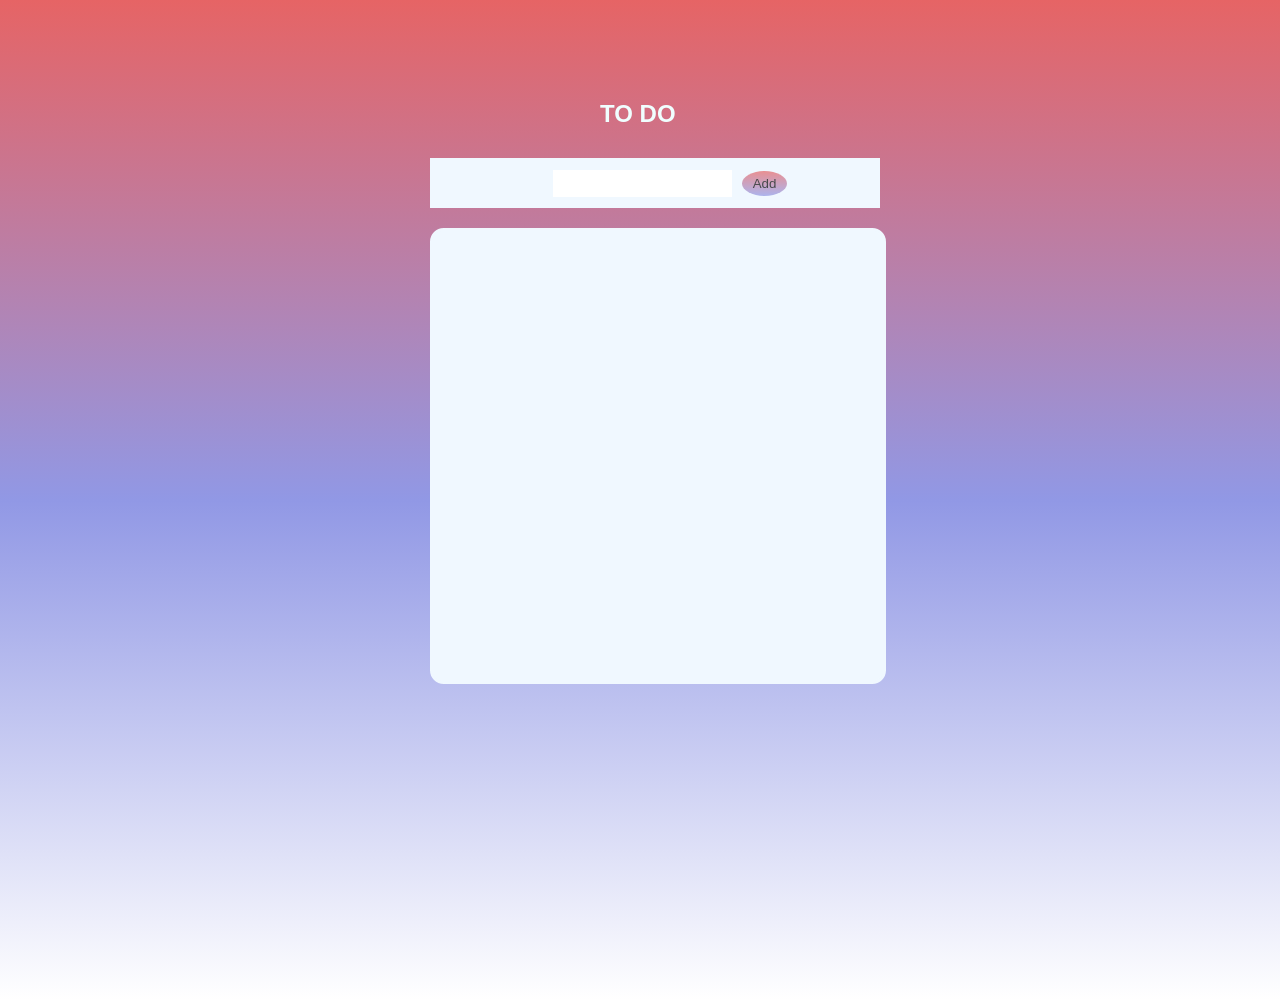
==== ex04/index.html @ 9de2a46c "js" ====
<!DOCTYPE html>

<html>
    <head>
        <link rel="stylesheet" href="style.css">
        <script src="script.js" defer> </script>
        <title>TO DO</title>
    </head>

    <body>

        <h2>TO DO</h2>

        <div class="supdiv">
                <input type="text" id="add-enter">
                <button type="button" id="add">Add</button>
        </div>

        <div class="main">
                <ul id="list"></ul>
        </div>

    </body>
</html>
---- ex04/style.css ----
body {
    background: linear-gradient(#e66465, #9198e5, #FFFFFF);
    background-repeat: no-repeat;
    background-size: cover;
    min-height: 100vh;
    margin: 0;
}

.main 
{
    width: 450px;
    height: 450px;
    border-style: solid;
    border-color: aliceblue;
    background-color: aliceblue;
    margin-top: 20px;
    margin-left: 430px;
    border-radius: 3%;
    gap: 10px;
}

.supdiv
{
    display: flex;
    align-items: center;
    width: 450px;
    height: 50px;
    border-style: solid;
    border-color: aliceblue;
    background-color: aliceblue;
    margin-left: 430px;
    margin-top: 30px;
    padding-left: 120px;
    box-sizing: border-box;
    gap: 10px;

}

button
{
    border-style: none;
    background: linear-gradient(#e66465, #9198e5);
    border-radius: 50%;
    width: 45px;
    height: 25px;
    opacity: 0.7;
}


input
{
    border-style: none;
    height: 25px;
    width: 175px;
}

h2
{
    margin-left: 600px;
    margin-top: 100px;
    color: azure;
    font-family: Impact, Haettenschweiler, 'Arial Narrow Bold', sans-serif ;
}

.but
{

}
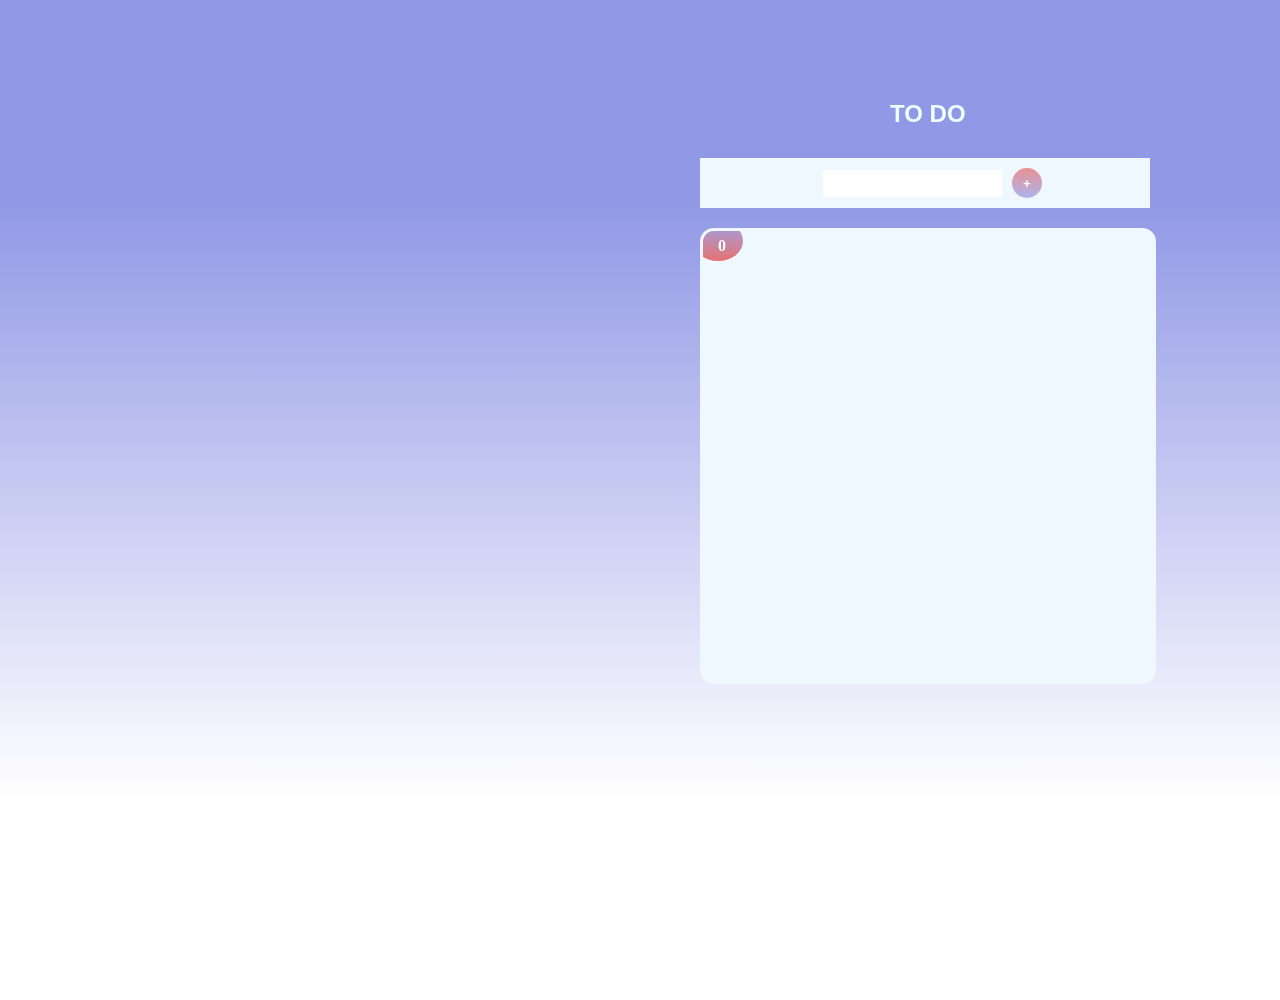
==== commit fda0768b: "ex04 completed" ====
--- a/ex04/index.html
+++ b/ex04/index.html
@@ -1,9 +1,12 @@
 <!DOCTYPE html>
 
 <html>
+   <html lang="en">
     <head>
+        <meta charset="UTF-8">
+        <meta name="viewport" content="width=device-width, initial-scale=1.0">
         <link rel="stylesheet" href="style.css">
-        <script src="script.js" defer> </script>
+        <script src="script.js" defer></script>
         <title>TO DO</title>
     </head>
 
@@ -12,11 +15,11 @@
         <h2>TO DO</h2>
 
         <div class="supdiv">
-                <input type="text" id="add-enter">
-                <button type="button" id="add">Add</button>
+                <input type="text" id="task">
+                <button type="button" id="add">+</button>
         </div>
-
         <div class="main">
+                <span id="taskCount">0</span>
                 <ul id="list"></ul>
         </div>
 
--- a/ex04/style.css
+++ b/ex04/style.css
@@ -1,5 +1,5 @@
 body {
-    background: linear-gradient(#e66465, #9198e5, #FFFFFF);
+    background: linear-gradient( #9198e5 20%, #FFFFFF 80%);
     background-repeat: no-repeat;
     background-size: cover;
     min-height: 100vh;
@@ -14,9 +14,11 @@
     border-color: aliceblue;
     background-color: aliceblue;
     margin-top: 20px;
-    margin-left: 430px;
+    margin-left: 700px;
     border-radius: 3%;
     gap: 10px;
+    position: relative;
+    overflow-y: auto;
 }
 
 .supdiv
@@ -28,7 +30,7 @@
     border-style: solid;
     border-color: aliceblue;
     background-color: aliceblue;
-    margin-left: 430px;
+    margin-left: 700px;
     margin-top: 30px;
     padding-left: 120px;
     box-sizing: border-box;
@@ -41,9 +43,11 @@
     border-style: none;
     background: linear-gradient(#e66465, #9198e5);
     border-radius: 50%;
-    width: 45px;
-    height: 25px;
+    width: 30px;
+    height: 30px;
     opacity: 0.7;
+    color: #FFFFFF;
+    font-weight: bold;
 }
 
 
@@ -56,13 +60,27 @@
 
 h2
 {
-    margin-left: 600px;
+    margin-left: 890px;
     margin-top: 100px;
     color: azure;
     font-family: Impact, Haettenschweiler, 'Arial Narrow Bold', sans-serif ;
 }
 
-.but
+span
 {
-
+        background: linear-gradient(#9198e5, #e66465);
+        border-style: non;
+        border-radius: 50%;
+        position: absolute;
+        top: -10px;
+        left: -10px;
+        width: 50px;
+        height: 40px;
+        align-content: center;
+        padding-left: 25px;
+        padding-top: 10px;
+        box-sizing: border-box;
+        color: #FFFFFF;
+        font-weight: bold;
+        opacity: .9;
 }
